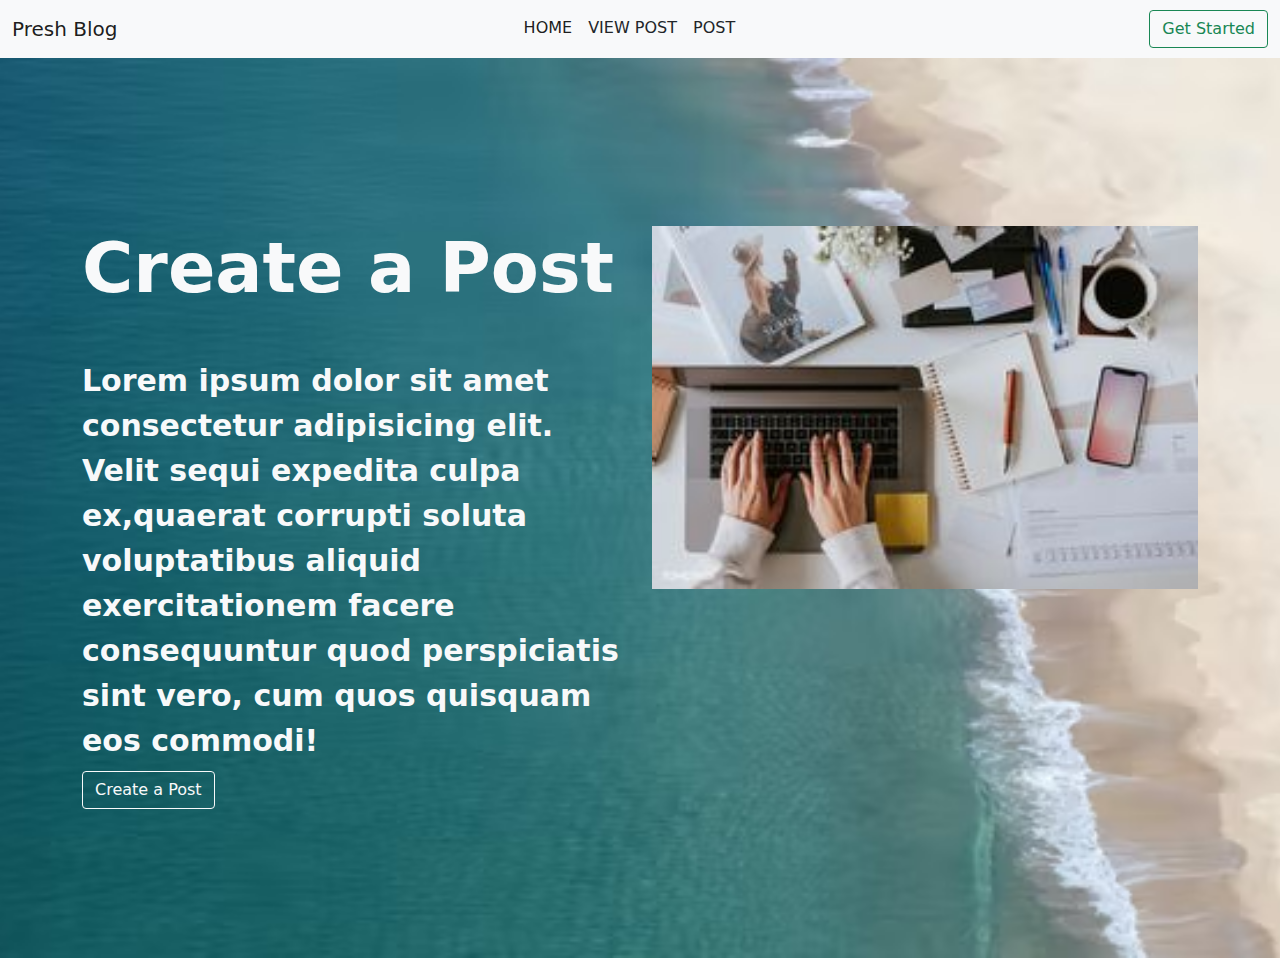
==== index.html @ c59eb68b "first commit" ====
<!DOCTYPE html>
<html lang="en">
<head>
    <meta charset="UTF-8">
    <meta http-equiv="X-UA-Compatible" content="IE=edge">
    <meta name="viewport" content="width=device-width, initial-scale=1.0">
    <link rel="stylesheet" href="./css/bootstrap.min.css">
    <link rel="stylesheet" href="./css/style.css">
    <link href="https://unpkg.com/aos@2.3.1/dist/aos.css" rel="stylesheet">
   
    <title>Welcome to Presh Blog</title>
</head>
<body>
    <header>
            <nav class="navbar navbar-expand-lg navbar-light bg-light">
                <div class="container-fluid">
                  <a class="navbar-brand m-0" href="index.html">Presh Blog</a>
                  <button class="navbar-toggler" type="button" data-bs-toggle="collapse" data-bs-target="#navbarSupportedContent" aria-controls="navbarSupportedContent" aria-expanded="false" aria-label="Toggle navigation">
                    <span class="navbar-toggler-icon"></span>
                  </button>
                  <div class="collapse navbar-collapse" id="navbarSupportedContent">
                    <ul class="navbar-nav m-auto mb-2 mb-lg-0">
                      <li class="nav-item">
                        <a class="nav-link active" aria-current="page" href="index.html">HOME</a>
                      </li>
                      
                      <li class="nav-item ">
                        <a class="nav-link text-dark" href="view.html">VIEW POST</a>
                      </li>
                      <li class="nav-item ">
                        <a class="nav-link text-dark" href="post.html">POST</a>
                      </li>
                    </ul>
                    <form class="d-flex align-items-center justify-content-between" >                    
                      <button class="btn btn-outline-success ms-2" type="submit">Get Started</button>
                    </form>
                  </div>
                </div>
              </nav>
    </header>
    <main>
        <div class="container-fluid landing">
            <div class="container">
                <div class="row pt-5" >                  
                    <div class="col-lg-6 text-light"data aos = "fade-left">
                        <h1 class="mb-5">Create a Post</h1>
                        <h5>Lorem ipsum dolor sit amet consectetur adipisicing elit. Velit sequi 
                            expedita culpa ex,quaerat corrupti soluta voluptatibus aliquid exercitationem 
                            facere consequuntur quod perspiciatis sint vero, cum quos quisquam eos commodi!
                        </h5>
                        <a href="post.html" class="btn btn-outline-light"> Create a Post </a>
                      </div>
                    <div class="col-lg-6" data aos = "fade-left">
                        <img src="./img/img1.jpg" class="w-100" >
                    </div>
                </div>
            </div>
        </div>
    </main>


   
    <script src="./js/bootstrap.min.js"></script>
    <!-- <script>
      AOS.init({
        offset: 100,
        duration: 500,
      });

      document.querySelectorAll('img')
        .forEach (img => {
          img.addEventListener('load', () => {
            AOS.refresh();
          });
        });        
       
    </script> -->

    <script src="https://unpkg.com/aos@2.3.1/dist/aos.js"></script>
    <script src="./js/app.js"></script>
</body>
</html>
---- css/style.css ----
*{
    margin: 0;
    padding: 0;
    box-sizing: border-box;
}


ul li::after{
    content: ''!important;
    width: 0%!important;
    height: 2px!important;
    background: #92403a!important;
    display: block!important;
    margin: auto!important;
    transition: 0.5s!important;
}
ul li:hover::after{
    width: 80%!important;
}

.landing {
    background: url(../img/bg4.avif) ;
    background-color: #f8dfdb;
    height: 100vh;
    width: 100%;
    background-position: center;
    background-size: cover;
    background-repeat: no-repeat;
    padding-top: 120px;
}

.landing h1{
    font-size: 70px;
    font-weight: 700;
}

.landing h5{
    font-size: 30px;
    font-weight: 700;
    line-height: 1.5;
}

.card{
    background: linear-gradient(to right, #F5DF99, #f8dfdb);
    border-radius: 5px;
    box-shadow: 1px 1px 5px rgba(0,0,0,0.5);
}

.form-body{
    background: #fff;
    padding: 40px;
    border-radius: 10px 0px 0px 10px;
    box-shadow: 10px 15px 15px rgba(0,0,0,0.1);
    margin-bottom: 40px;
}

.form-img{
    background-image: url(../img/login-form.jpg);
    /* background-repeat: no-repeat; */
    background-size: contain;
    border-radius: 0px 10px 10px 0px;
    box-shadow: 10px 15px 15px rgba(0,0,0,0.1);
}

.form-img-text{
    font-size: 60px;
    font-weight: 800;
    color: #fff;
    margin-top: 150px;
    text-shadow: 15px 10px 10px rgba(0,0,0,0.5);
}


.post-cont{
    padding-top: 150px;
}

@media (max-width: 769px) {
    
    .row{
        width: 100%;
        padding: 0px!important;
        margin: 0px;
    }
    .form-body {
        border-radius: 10px;
        width: 100%!important;
    }
    .form-img{
        display: none;
       
    }

    .outer-body{
        padding: 0px!important;
    }
}
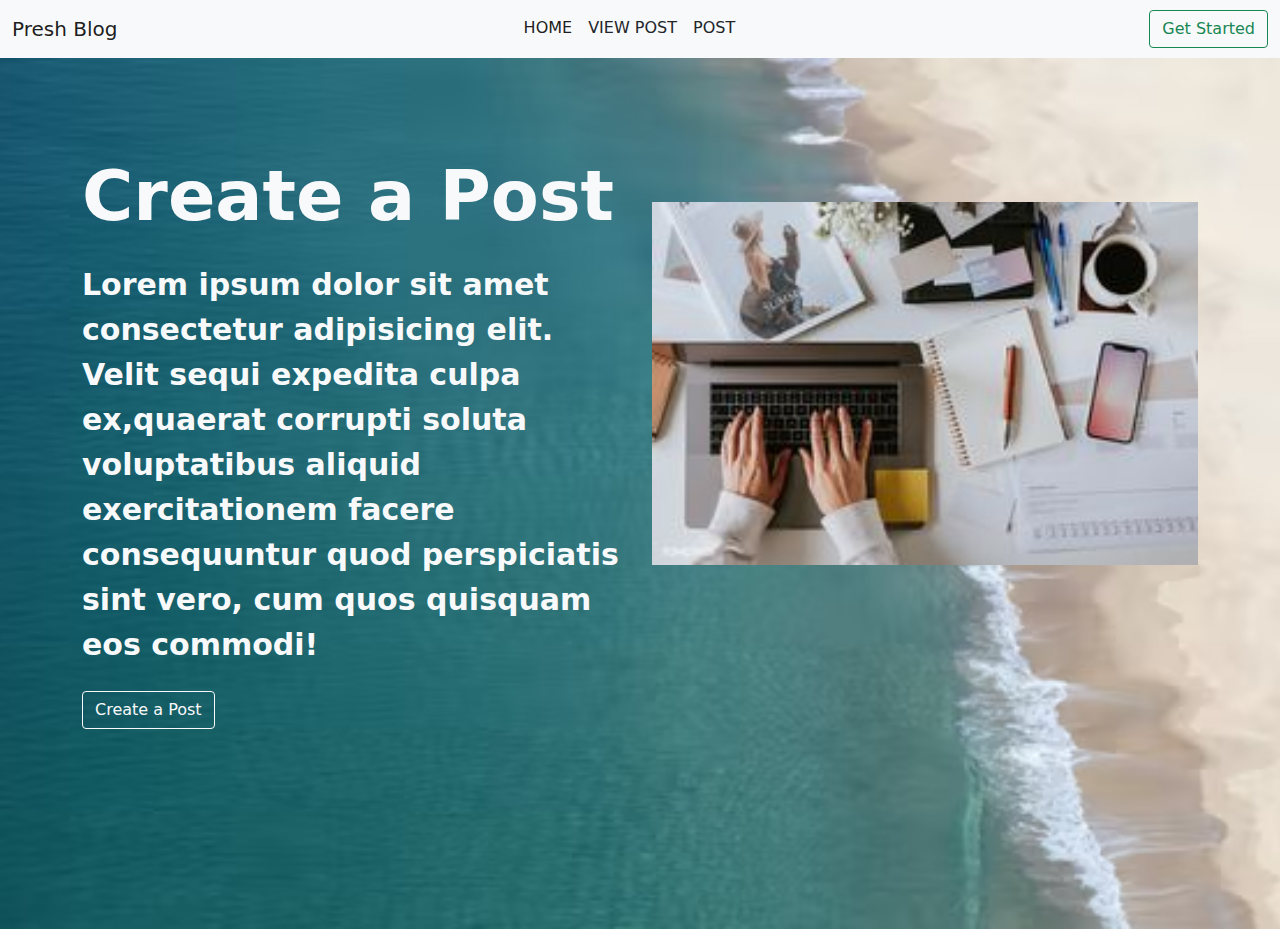
==== commit 2b9ba3cd: "second" ====
--- a/index.html
+++ b/index.html
@@ -39,19 +39,19 @@
               </nav>
     </header>
     <main>
-        <div class="container-fluid landing">
+        <div class="container-fluid pt-5 landing">
             <div class="container">
                 <div class="row pt-5" >                  
                     <div class="col-lg-6 text-light"data aos = "fade-left">
-                        <h1 class="mb-5">Create a Post</h1>
+                        <h1 class="pb-3">Create a Post</h1>
                         <h5>Lorem ipsum dolor sit amet consectetur adipisicing elit. Velit sequi 
                             expedita culpa ex,quaerat corrupti soluta voluptatibus aliquid exercitationem 
                             facere consequuntur quod perspiciatis sint vero, cum quos quisquam eos commodi!
                         </h5>
-                        <a href="post.html" class="btn btn-outline-light"> Create a Post </a>
+                        <a href="post.html" class="btn btn-outline-light mt-3"> Create a Post </a>
                       </div>
                     <div class="col-lg-6" data aos = "fade-left">
-                        <img src="./img/img1.jpg" class="w-100" >
+                        <img src="./img/img1.jpg" class="w-100 pt-5" >
                     </div>
                 </div>
             </div>
--- a/css/style.css
+++ b/css/style.css
@@ -21,12 +21,12 @@
 .landing {
     background: url(../img/bg4.avif) ;
     background-color: #f8dfdb;
-    height: 100vh;
+    height: auto;
     width: 100%;
     background-position: center;
     background-size: cover;
     background-repeat: no-repeat;
-    padding-top: 120px;
+    padding-bottom: 200px;
 }
 
 .landing h1{
@@ -34,9 +34,15 @@
     font-weight: 700;
 }
 
+@media (max-width: 426px) {
+    .landing h1{
+        font-size: 50px;
+    }
+}
+
 .landing h5{
     font-size: 30px;
-    font-weight: 700;
+    font-weight: 600;
     line-height: 1.5;
 }
 
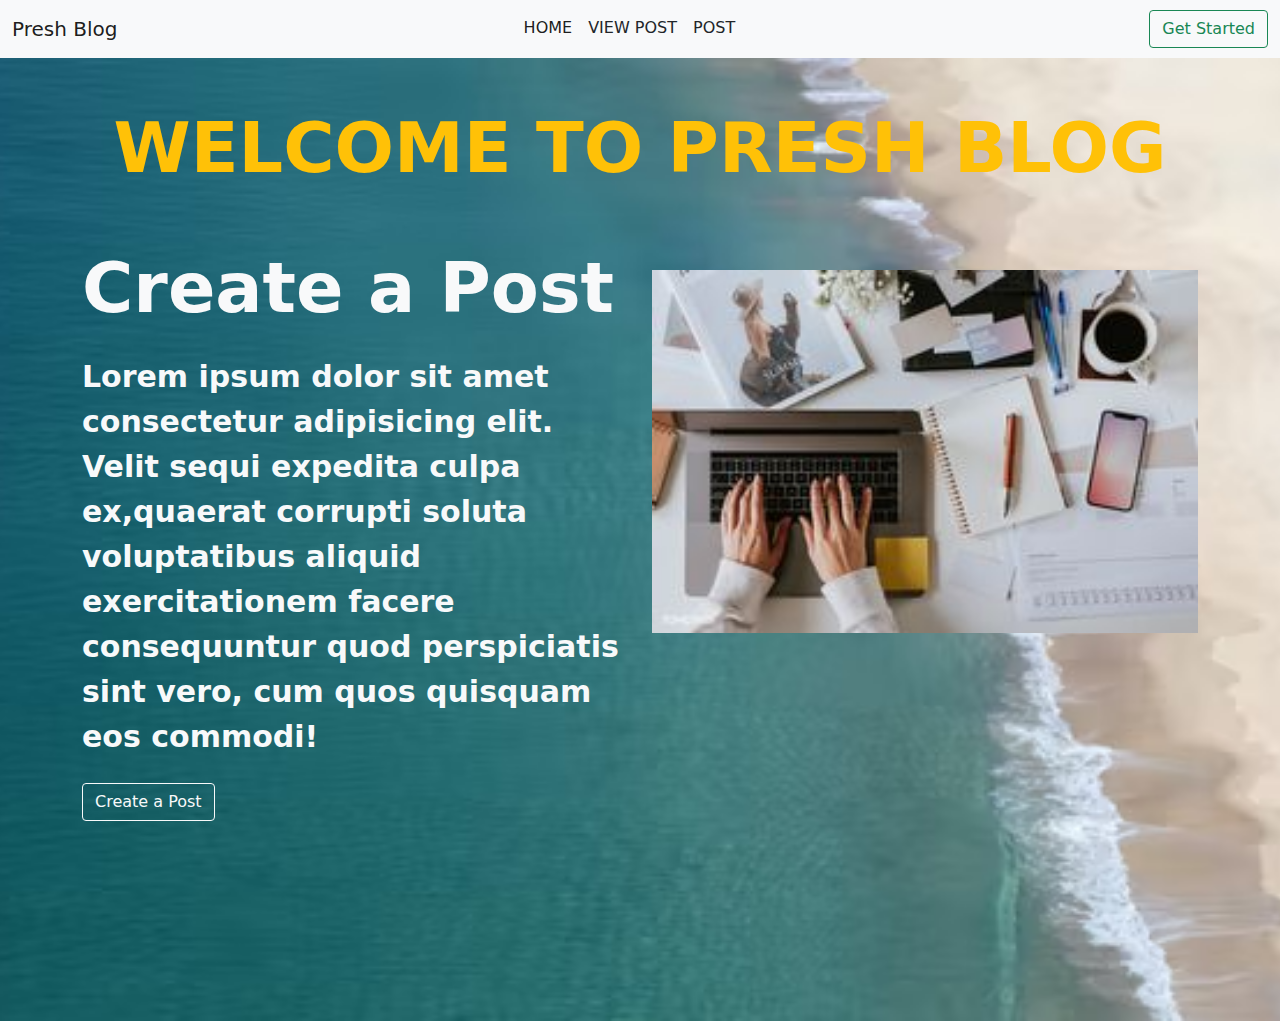
==== commit fbcbf7ae: "third" ====
--- a/index.html
+++ b/index.html
@@ -41,6 +41,7 @@
     <main>
         <div class="container-fluid pt-5 landing">
             <div class="container">
+              <h1 class="text-center text-warning">WELCOME TO PRESH BLOG</h1>
                 <div class="row pt-5" >                  
                     <div class="col-lg-6 text-light"data aos = "fade-left">
                         <h1 class="pb-3">Create a Post</h1>
@@ -51,7 +52,7 @@
                         <a href="post.html" class="btn btn-outline-light mt-3"> Create a Post </a>
                       </div>
                     <div class="col-lg-6" data aos = "fade-left">
-                        <img src="./img/img1.jpg" class="w-100 pt-5" >
+                        <img src="./img/img1.jpg" class="w-100 pt-4" >
                     </div>
                 </div>
             </div>
--- a/css/style.css
+++ b/css/style.css
@@ -34,10 +34,20 @@
     font-weight: 700;
 }
 
-@media (max-width: 426px) {
+@media (max-width: 769px) {
     .landing h1{
         font-size: 50px;
     }
+    ul li::after{
+        display: none!important;
+    }
+   .view-card {
+    width: 100%!important;
+    padding-bottom: 100px!important;
+   }
+   .post-cont{
+    padding-top: 50px!important;
+}
 }
 
 .landing h5{
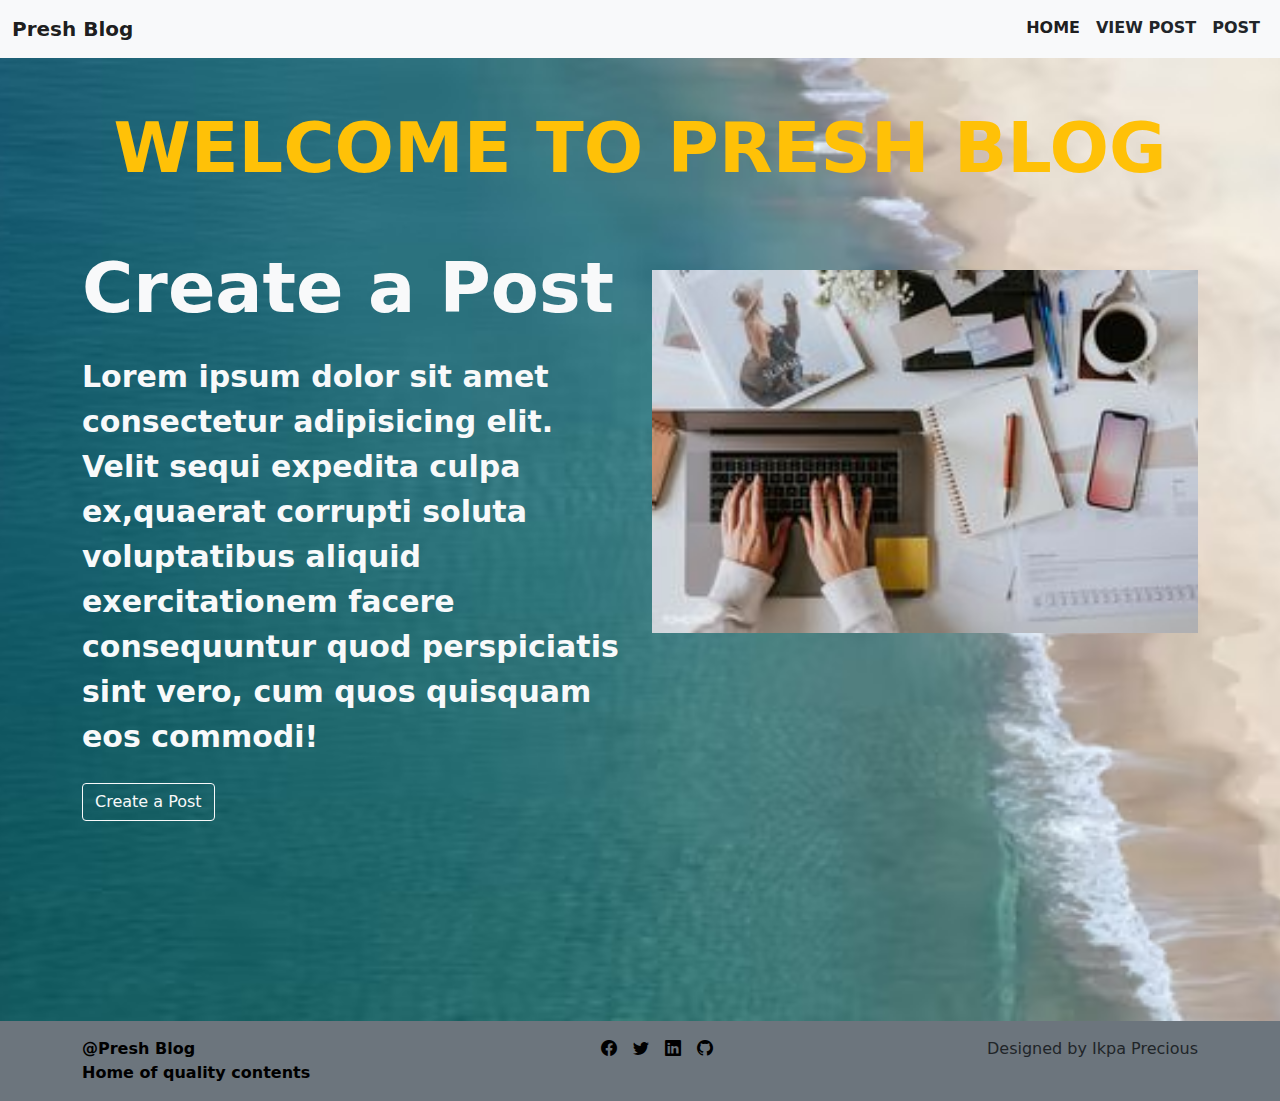
==== commit 0c0a2972: "update" ====
--- a/index.html
+++ b/index.html
@@ -5,35 +5,31 @@
     <meta http-equiv="X-UA-Compatible" content="IE=edge">
     <meta name="viewport" content="width=device-width, initial-scale=1.0">
     <link rel="stylesheet" href="./css/bootstrap.min.css">
-    <link rel="stylesheet" href="./css/style.css">
-    <link href="https://unpkg.com/aos@2.3.1/dist/aos.css" rel="stylesheet">
-   
+    <link rel="stylesheet" href="./css/style.css">  
+    <link rel="stylesheet" href="https://cdn.jsdelivr.net/npm/bootstrap-icons@1.8.2/font/bootstrap-icons.css">
     <title>Welcome to Presh Blog</title>
 </head>
 <body>
     <header>
             <nav class="navbar navbar-expand-lg navbar-light bg-light">
                 <div class="container-fluid">
-                  <a class="navbar-brand m-0" href="index.html">Presh Blog</a>
+                  <a class="navbar-brand m-0 fw-bold" href="index.html">Presh Blog</a>
                   <button class="navbar-toggler" type="button" data-bs-toggle="collapse" data-bs-target="#navbarSupportedContent" aria-controls="navbarSupportedContent" aria-expanded="false" aria-label="Toggle navigation">
                     <span class="navbar-toggler-icon"></span>
                   </button>
                   <div class="collapse navbar-collapse" id="navbarSupportedContent">
-                    <ul class="navbar-nav m-auto mb-2 mb-lg-0">
+                    <ul class="navbar-nav ms-auto mb-2 mb-lg-0">
                       <li class="nav-item">
-                        <a class="nav-link active" aria-current="page" href="index.html">HOME</a>
+                        <a class="nav-link active fw-bold" aria-current="page" href="index.html">HOME</a>
                       </li>
                       
                       <li class="nav-item ">
-                        <a class="nav-link text-dark" href="view.html">VIEW POST</a>
+                        <a class="nav-link text-dark fw-bold" href="view.html">VIEW POST</a>
                       </li>
                       <li class="nav-item ">
-                        <a class="nav-link text-dark" href="post.html">POST</a>
+                        <a class="nav-link text-dark fw-bold" href="post.html">POST</a>
                       </li>
                     </ul>
-                    <form class="d-flex align-items-center justify-content-between" >                    
-                      <button class="btn btn-outline-success ms-2" type="submit">Get Started</button>
-                    </form>
                   </div>
                 </div>
               </nav>
@@ -60,24 +56,34 @@
     </main>
 
 
+    <footer class="bg-secondary">
+      <div class="container d-flex justify-content-between pt-3">
+        <div>
+          <p class="text-black fw-bold">@Presh Blog
+            <br> Home of quality contents</p>
+          </div>  
+          <div class="text-center">
+            <ul class="list-unstyled d-flex justify-content-center">
+              <li> <a href="https://www.facebook.com/ikpa.precious"> <i class="bi bi-facebook text-black ms-3"></i></a></li>
+              <li> <a href="https://twitter.com/PreciousIkpa"> <i class="bi bi-twitter text-black ms-3"></i></a></li>
+              <li> <a href="https://www.linkedin.com/in/ikpa-precious-475675166/"> <i class="bi bi-linkedin text-black ms-3"></i></a></li>
+              <li> <a href="https://github.com/Masterprecie"> <i class="bi bi-github text-black ms-3"></i></a></li>
+            </ul>
+          </div>
+          <div>
+            <p>Designed by Ikpa Precious </p>
+          </div>
+         
+      </div>
+      
+    </footer>
+
+
+
+
+
    
     <script src="./js/bootstrap.min.js"></script>
-    <!-- <script>
-      AOS.init({
-        offset: 100,
-        duration: 500,
-      });
-
-      document.querySelectorAll('img')
-        .forEach (img => {
-          img.addEventListener('load', () => {
-            AOS.refresh();
-          });
-        });        
-       
-    </script> -->
-
-    <script src="https://unpkg.com/aos@2.3.1/dist/aos.js"></script>
-    <script src="./js/app.js"></script>
+      <script src="./js/app.js"></script>
 </body>
 </html>--- a/css/style.css
+++ b/css/style.css
@@ -111,4 +111,12 @@
         padding: 0px!important;
     }
 }
-    +    
+@media (max-width:426px) {
+    footer .container{ 
+        flex-direction: column;
+        text-align: center;
+    }
+
+}
+
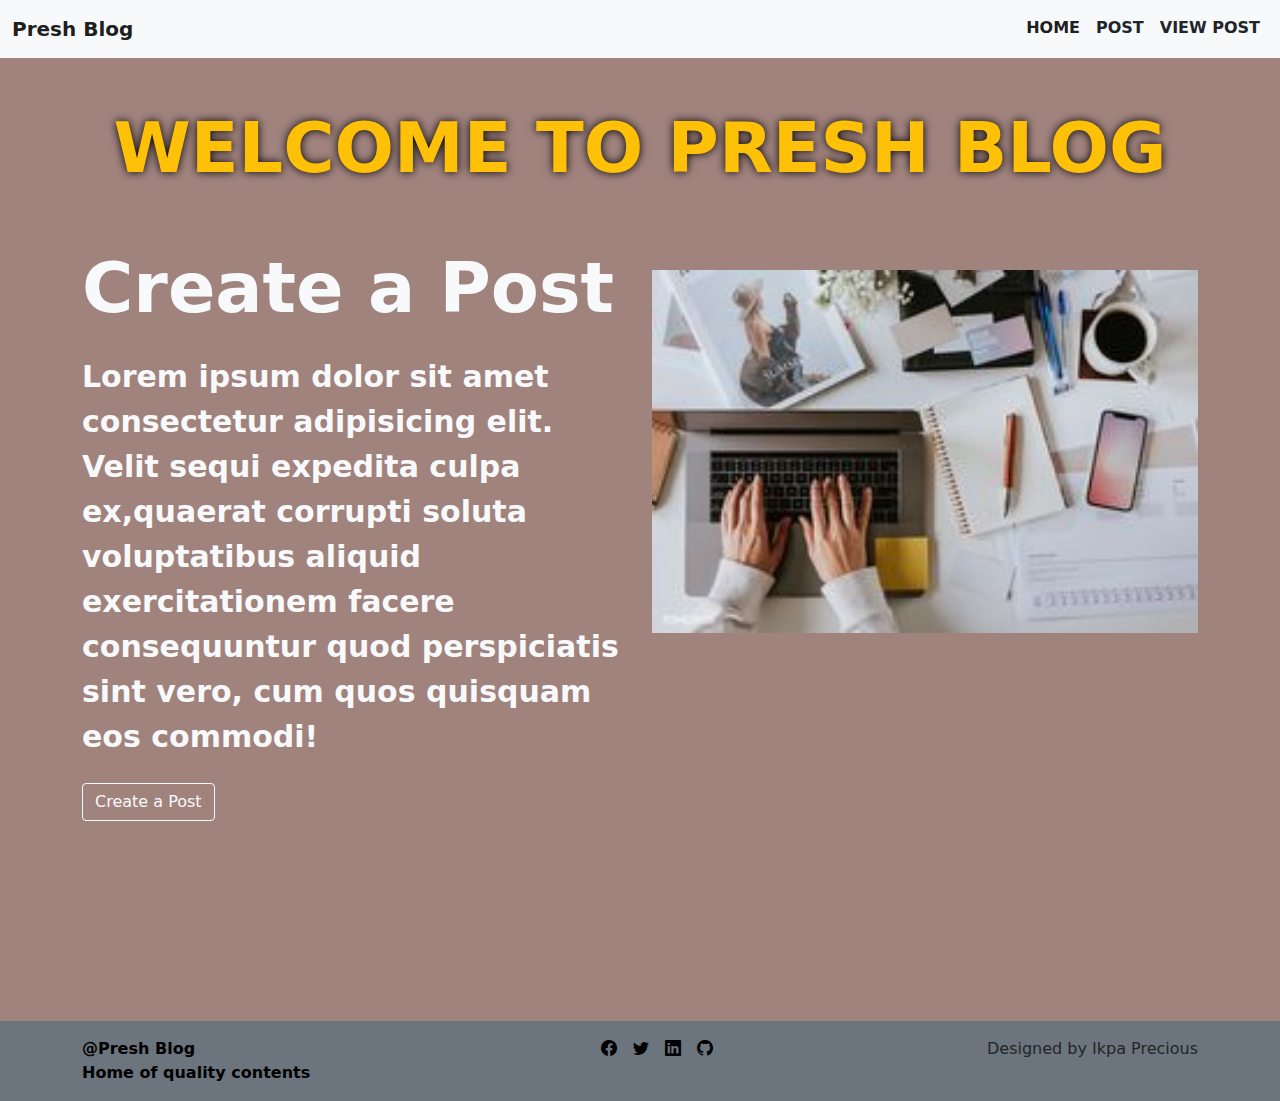
==== commit ab340022: "updated" ====
--- a/index.html
+++ b/index.html
@@ -11,48 +11,47 @@
 </head>
 <body>
     <header>
-            <nav class="navbar navbar-expand-lg navbar-light bg-light">
-                <div class="container-fluid">
-                  <a class="navbar-brand m-0 fw-bold" href="index.html">Presh Blog</a>
-                  <button class="navbar-toggler" type="button" data-bs-toggle="collapse" data-bs-target="#navbarSupportedContent" aria-controls="navbarSupportedContent" aria-expanded="false" aria-label="Toggle navigation">
-                    <span class="navbar-toggler-icon"></span>
-                  </button>
-                  <div class="collapse navbar-collapse" id="navbarSupportedContent">
-                    <ul class="navbar-nav ms-auto mb-2 mb-lg-0">
-                      <li class="nav-item">
-                        <a class="nav-link active fw-bold" aria-current="page" href="index.html">HOME</a>
-                      </li>
-                      
-                      <li class="nav-item ">
-                        <a class="nav-link text-dark fw-bold" href="view.html">VIEW POST</a>
-                      </li>
-                      <li class="nav-item ">
-                        <a class="nav-link text-dark fw-bold" href="post.html">POST</a>
-                      </li>
-                    </ul>
-                  </div>
-                </div>
-              </nav>
+      <nav class="navbar navbar-expand-lg navbar-light bg-light">
+        <div class="container-fluid">
+          <a class="navbar-brand m-0 fw-bold" href="index.html">Presh Blog</a>
+          <button class="navbar-toggler" type="button" data-bs-toggle="collapse" data-bs-target="#navbarSupportedContent" aria-controls="navbarSupportedContent" aria-expanded="false" aria-label="Toggle navigation">
+            <span class="navbar-toggler-icon"></span>
+          </button>
+          <div class="collapse navbar-collapse" id="navbarSupportedContent">
+            <ul class="navbar-nav ms-auto mb-2 mb-lg-0">
+              <li class="nav-item">
+                <a class="nav-link active fw-bold" aria-current="page" href="index.html">HOME</a>
+              </li>                    
+              <li class="nav-item ">
+                <a class="nav-link text-dark fw-bold" href="post.html">POST</a>
+              </li>
+              <li class="nav-item ">
+                <a class="nav-link text-dark fw-bold" href="view.html">VIEW POST</a>
+              </li>
+            </ul>
+          </div>
+        </div>
+      </nav>
     </header>
     <main>
-        <div class="container-fluid pt-5 landing">
-            <div class="container">
-              <h1 class="text-center text-warning">WELCOME TO PRESH BLOG</h1>
-                <div class="row pt-5" >                  
-                    <div class="col-lg-6 text-light"data aos = "fade-left">
-                        <h1 class="pb-3">Create a Post</h1>
-                        <h5>Lorem ipsum dolor sit amet consectetur adipisicing elit. Velit sequi 
-                            expedita culpa ex,quaerat corrupti soluta voluptatibus aliquid exercitationem 
-                            facere consequuntur quod perspiciatis sint vero, cum quos quisquam eos commodi!
-                        </h5>
-                        <a href="post.html" class="btn btn-outline-light mt-3"> Create a Post </a>
-                      </div>
-                    <div class="col-lg-6" data aos = "fade-left">
-                        <img src="./img/img1.jpg" class="w-100 pt-4" >
-                    </div>
-                </div>
-            </div>
+      <div class="container-fluid pt-5 landing">
+        <div class="container">
+          <h1 class="text-center shadow-heading text-warning">WELCOME TO PRESH BLOG</h1>
+            <div class="row pt-5" >                  
+              <div class="col-lg-6 text-light"data aos = "fade-left">
+                <h1 class="pb-3">Create a Post</h1>
+                <h5>Lorem ipsum dolor sit amet consectetur adipisicing elit. Velit sequi 
+                    expedita culpa ex,quaerat corrupti soluta voluptatibus aliquid exercitationem 
+                    facere consequuntur quod perspiciatis sint vero, cum quos quisquam eos commodi!
+                </h5>
+                <a href="post.html" class="btn btn-outline-light mt-3"> Create a Post </a>
+              </div>
+              <div class="col-lg-6" data aos = "fade-left">
+                  <img src="./img/img1.jpg" class="w-100 pt-4" >
+              </div>
+          </div>
         </div>
+      </div>
     </main>
 
 
@@ -72,10 +71,8 @@
           </div>
           <div>
             <p>Designed by Ikpa Precious </p>
-          </div>
-         
-      </div>
-      
+          </div>         
+      </div>      
     </footer>
 
 
--- a/css/style.css
+++ b/css/style.css
@@ -3,7 +3,6 @@
     padding: 0;
     box-sizing: border-box;
 }
-
 
 ul li::after{
     content: ''!important;
@@ -14,13 +13,13 @@
     margin: auto!important;
     transition: 0.5s!important;
 }
+
 ul li:hover::after{
     width: 80%!important;
 }
 
 .landing {
-    background: url(../img/bg4.avif) ;
-    background-color: #f8dfdb;
+    background-color: #a1837e;
     height: auto;
     width: 100%;
     background-position: center;
@@ -32,6 +31,10 @@
 .landing h1{
     font-size: 70px;
     font-weight: 700;
+}
+
+.shadow-heading{
+    text-shadow: 0 0 10px #000;
 }
 
 @media (max-width: 769px) {
@@ -47,7 +50,7 @@
    }
    .post-cont{
     padding-top: 50px!important;
-}
+    }
 }
 
 .landing h5{
@@ -72,7 +75,6 @@
 
 .form-img{
     background-image: url(../img/login-form.jpg);
-    /* background-repeat: no-repeat; */
     background-size: contain;
     border-radius: 0px 10px 10px 0px;
     box-shadow: 10px 15px 15px rgba(0,0,0,0.1);
@@ -85,7 +87,6 @@
     margin-top: 150px;
     text-shadow: 15px 10px 10px rgba(0,0,0,0.5);
 }
-
 
 .post-cont{
     padding-top: 150px;
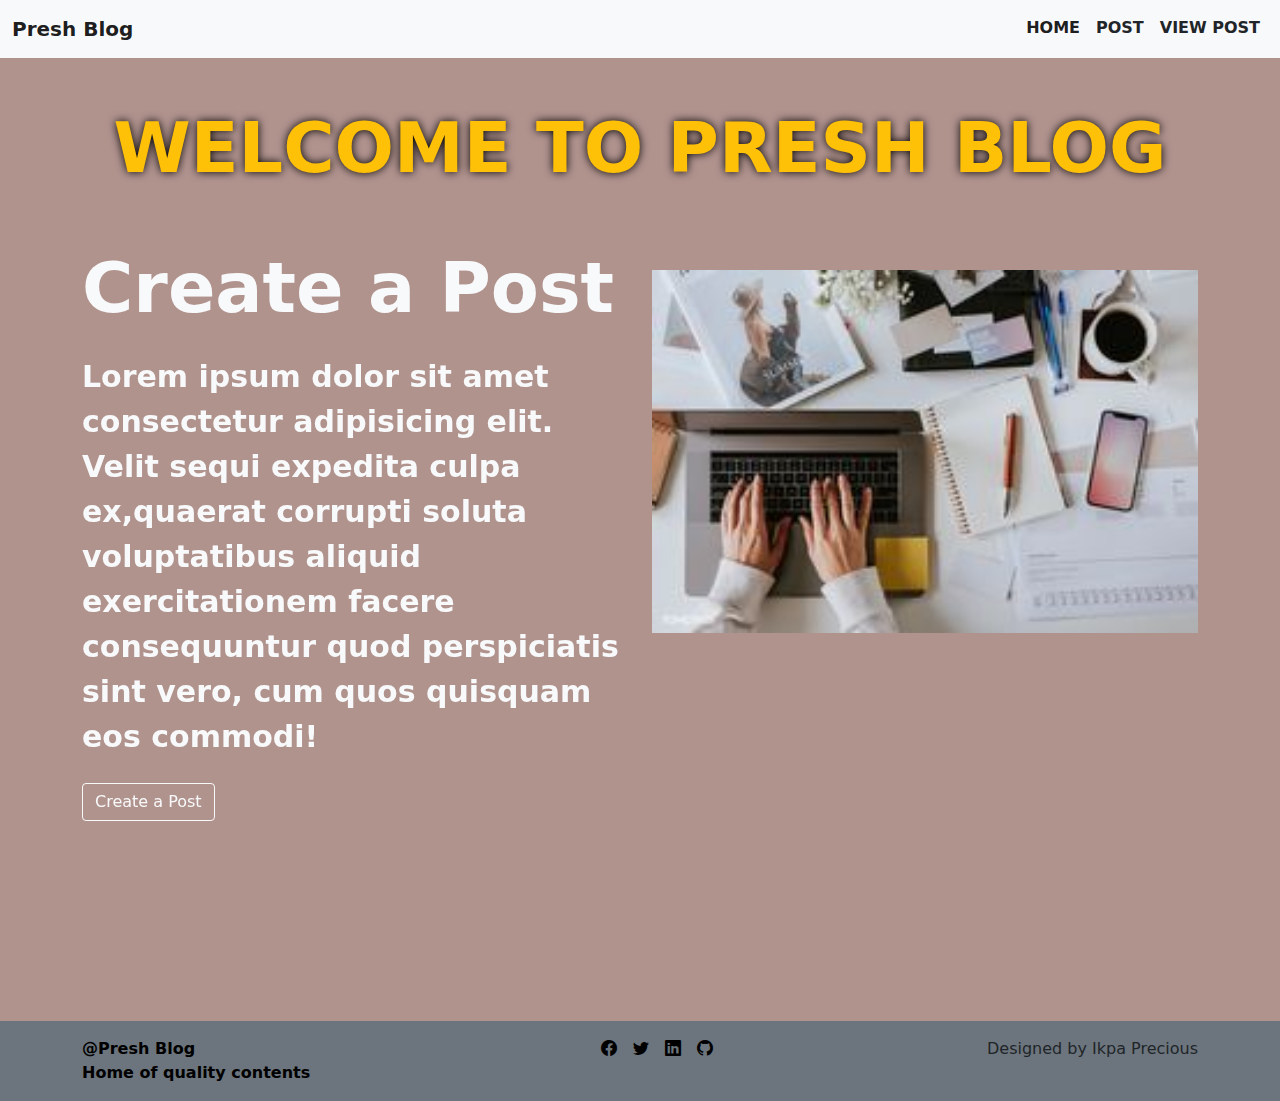
==== commit 17791785: "Aos update" ====
--- a/index.html
+++ b/index.html
@@ -7,6 +7,7 @@
     <link rel="stylesheet" href="./css/bootstrap.min.css">
     <link rel="stylesheet" href="./css/style.css">  
     <link rel="stylesheet" href="https://cdn.jsdelivr.net/npm/bootstrap-icons@1.8.2/font/bootstrap-icons.css">
+    <link href="https://unpkg.com/aos@2.3.1/dist/aos.css" rel="stylesheet">
     <title>Welcome to Presh Blog</title>
 </head>
 <body>
@@ -36,9 +37,9 @@
     <main>
       <div class="container-fluid pt-5 landing">
         <div class="container">
-          <h1 class="text-center shadow-heading text-warning">WELCOME TO PRESH BLOG</h1>
+          <div data-aos = "fade-up"><h1 class="text-center shadow-heading text-warning">WELCOME TO PRESH BLOG</h1></div>
             <div class="row pt-5" >                  
-              <div class="col-lg-6 text-light"data aos = "fade-left">
+              <div class="col-lg-6 text-light" data-aos = "fade-right">
                 <h1 class="pb-3">Create a Post</h1>
                 <h5>Lorem ipsum dolor sit amet consectetur adipisicing elit. Velit sequi 
                     expedita culpa ex,quaerat corrupti soluta voluptatibus aliquid exercitationem 
@@ -46,7 +47,7 @@
                 </h5>
                 <a href="post.html" class="btn btn-outline-light mt-3"> Create a Post </a>
               </div>
-              <div class="col-lg-6" data aos = "fade-left">
+              <div class="col-lg-6" data-aos = "fade-left">
                   <img src="./img/img1.jpg" class="w-100 pt-4" >
               </div>
           </div>
@@ -82,5 +83,9 @@
    
     <script src="./js/bootstrap.min.js"></script>
       <script src="./js/app.js"></script>
+      <script src="https://unpkg.com/aos@2.3.1/dist/aos.js"></script>
+      <script>
+         AOS.init();
+         </script>
 </body>
 </html>--- a/css/style.css
+++ b/css/style.css
@@ -19,7 +19,7 @@
 }
 
 .landing {
-    background-color: #a1837e;
+    background-color: #b1938e;
     height: auto;
     width: 100%;
     background-position: center;
